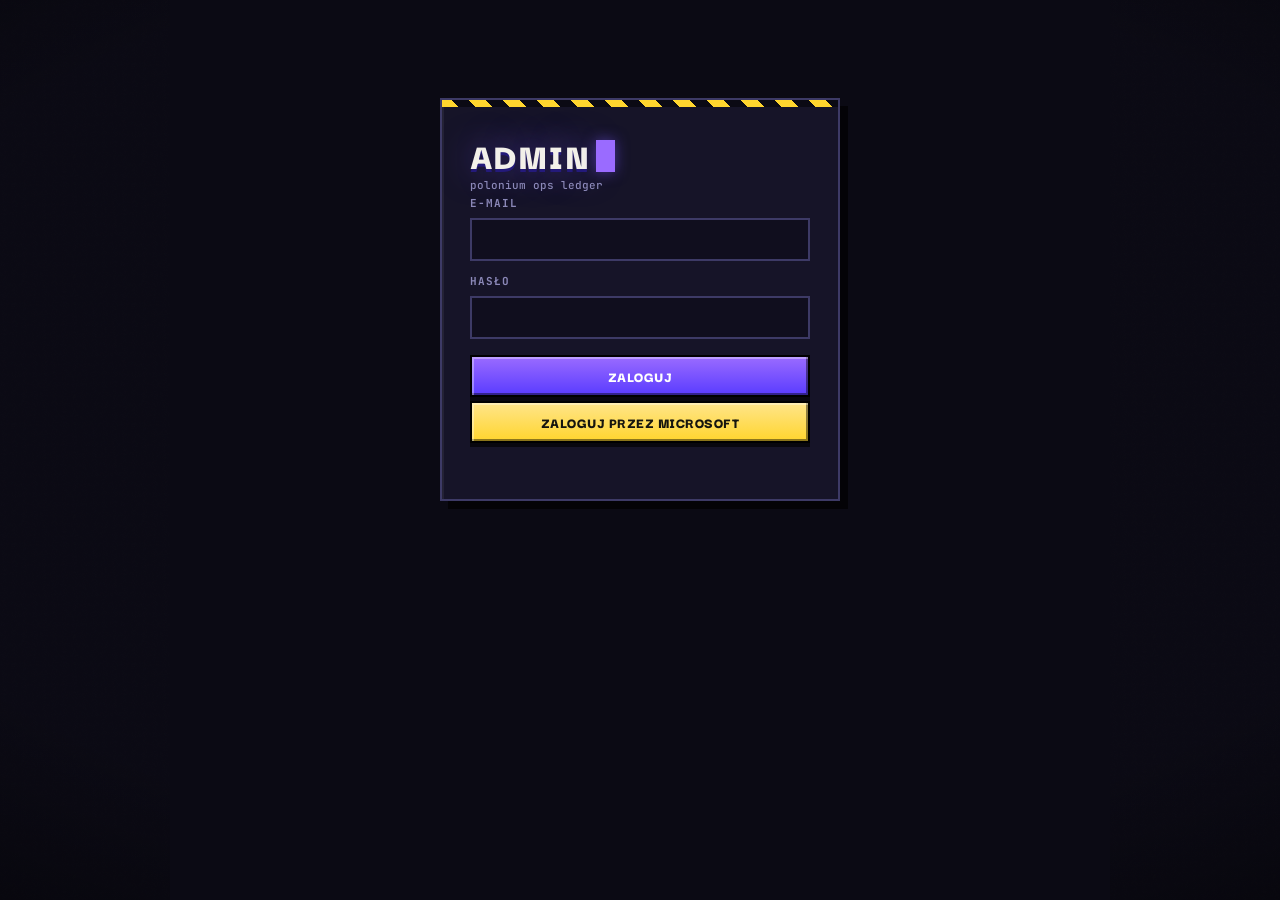
==== admin/index.html @ fe459cb3 "admin: dark title-screen design (bevel, hazard strip, glow) v9" ====
<!DOCTYPE html>
<html lang="pl">
<head>
<meta charset="UTF-8">
<meta name="viewport" content="width=device-width, initial-scale=1.0">
<title>Polonium — admin</title>
<meta name="theme-color" content="#0b0a14">
<link rel="preload" href="fonts/DarkerGrotesque-900-latin.woff2" as="font" type="font/woff2" crossorigin>
<link rel="preload" href="fonts/JetBrainsMono-500-latin.woff2" as="font" type="font/woff2" crossorigin>
<link rel="stylesheet" href="fonts.css?v=5">
<link rel="stylesheet" href="../styles.css">
<link rel="stylesheet" href="admin.css?v=9">
</head>
<body>
<div id="bg" aria-hidden="true"><div class="grid"></div><div class="noise"></div></div>
<main class="admin-wrap">
  <div id="toast-box" role="status" aria-live="polite"></div>

  <section id="login-view" class="acard" aria-label="logowanie">
    <div class="ahead">ADMIN<span class="cursor" aria-hidden="true"></span><small>polonium ops ledger</small></div>
    <label>e-mail<input id="a-email" type="email" autocomplete="username" spellcheck="false"></label>
    <label>hasło<input id="a-pass" type="password" autocomplete="current-password"></label>
    <button id="a-login" class="abtn">zaloguj</button>
    <button id="a-ms" class="abtn ms">zaloguj przez Microsoft</button>
    <p id="a-err" role="alert"></p>
  </section>

  <section id="panel-view" class="hidden" aria-label="panel">
    <header class="ahead row">
      <span>polonium · admin</span>
      <span class="hrow">
        <input id="a-nick" placeholder="twój nick" autocomplete="off" aria-label="nick admina">
        <input id="a-newpass" type="password" placeholder="nowe hasło" autocomplete="new-password" aria-label="nowe hasło">
        <button id="a-setpass" class="abtn ghost">zmień</button>
        <button id="a-logout">wyloguj</button>
      </span>
    </header>
    <div id="a-passmsg" role="status"></div>

    <div id="stats-row" aria-label="statystyki">
      <div class="stat"><b id="st-open">–</b><small>otwarte tickety</small></div>
      <div class="stat"><b id="st-lic">–</b><small>aktywne licencje</small></div>
      <div class="stat"><b id="st-dl">–</b><small>pobrania 24h</small></div>
      <div class="stat"><b id="st-fail">–</b><small>nieudane próby 24h</small></div>
    </div>

    <nav class="atabs" aria-label="sekcje panelu">
      <button data-t="tickets" class="active">tickety <b id="c-tickets"></b></button>
      <button data-t="licenses">licencje</button>
      <button data-t="kill">kill-switch</button>
      <button data-t="updates">update</button>
      <button data-t="attempts">próby</button>
      <button data-t="downloads">pobrania</button>
    </nav>

    <div class="atab active" id="tab-tickets">
      <div id="ticket-list"></div>
      <div id="ticket-conv" class="hidden">
        <button id="conv-back" class="abtn ghost">← tickety</button>
        <div id="conv-head"></div>
        <div id="conv-msgs" aria-live="polite"></div>
        <div class="qfill" id="conv-qf" role="group" aria-label="szybkie odpowiedzi">
          <button class="abtn ghost" data-t="Płatność zaksięgowana ✅ Klucz generuję poniżej.">płatność ✓</button>
          <button class="abtn ghost" data-t="Dziękujemy za zakup! Opłać na Tipply (tytuł = id ticketa, nick zgodny z nickiem) i daj znać tutaj.">dzięki</button>
          <button class="abtn ghost" data-t="Podaj nick z Tipply — musi zgadzać się z nickiem z ticketa, inaczej nie znajdę wpłaty.">nick?</button>
          <button class="abtn ghost" id="conv-keygen">🎲 key</button>
        </div>
        <div class="arow" id="conv-reply">
          <input id="conv-input" placeholder="odpowiedź..." autocomplete="off" aria-label="odpowiedź">
          <button id="conv-send" class="abtn">wyślij</button>
        </div>
        <div class="arow" id="conv-ops"></div>
      </div>
    </div>

    <div class="atab" id="tab-licenses">
      <div class="arow">
        <input id="lic-label" placeholder="label np. vip" autocomplete="off" aria-label="label klucza">
        <select id="lic-days" aria-label="czas licencji">
          <option value="1">1D</option>
          <option value="7">7D</option>
          <option value="30" selected>30D</option>
          <option value="lifetime">lifetime</option>
        </select>
        <button id="lic-gen" class="abtn">generuj klucz</button>
      </div>
      <div id="lic-new" role="status"></div>
      <div id="lic-list"></div>
    </div>

    <div class="atab" id="tab-kill">
      <div id="kill-box"></div>
      <div class="arow col">
        <label>admin e-maile (microsoft)<input id="adm-emails" placeholder="a@x, b@y" autocomplete="off" spellcheck="false"></label>
        <button id="adm-save" class="abtn">zapisz</button>
        <span id="adm-msg" role="status"></span>
      </div>
    </div>

    <div class="atab" id="tab-updates">
      <div class="arow col">
        <input id="up-ver" placeholder="wersja np. 0.4.37" autocomplete="off" aria-label="wersja">
        <input id="up-url" placeholder="url do exe" autocomplete="off" spellcheck="false" aria-label="url">
        <textarea id="up-log" rows="2" placeholder="changelog" aria-label="changelog"></textarea>
        <button id="up-add" class="abtn">dodaj update</button>
      </div>
      <div id="up-list"></div>
    </div>

    <div class="atab" id="tab-attempts"><div id="att-list"></div></div>
    <div class="atab" id="tab-downloads"><div id="dl-list"></div></div>
  </section>
</main>
<script src="admin.js?v=8"></script>
</body>
</html>
---- admin/fonts.css ----
@font-face{font-family:'Darker Grotesque';font-style:normal;font-weight:700;font-display:swap;src:url('fonts/DarkerGrotesque-700-latin-ext.woff2') format('woff2');unicode-range:U+0100-02BA, U+02BD-02C5, U+02C7-02CC, U+02CE-02D7, U+02DD-02FF, U+0304, U+0308, U+0329, U+1D00-1DBF, U+1E00-1E9F, U+1EF2-1EFF, U+2020, U+20A0-20AB, U+20AD-20C4, U+2113, U+2C60-2C7F, U+A720-A7FF}
@font-face{font-family:'Darker Grotesque';font-style:normal;font-weight:700;font-display:swap;src:url('fonts/DarkerGrotesque-700-latin.woff2') format('woff2');unicode-range:U+0000-00FF, U+0131, U+0152-0153, U+02BB-02BC, U+02C6, U+02DA, U+02DC, U+0304, U+0308, U+0329, U+2000-206F, U+20AC, U+2122, U+2191, U+2193, U+2212, U+2215, U+FEFF, U+FFFD}
@font-face{font-family:'Darker Grotesque';font-style:normal;font-weight:900;font-display:swap;src:url('fonts/DarkerGrotesque-900-latin-ext.woff2') format('woff2');unicode-range:U+0100-02BA, U+02BD-02C5, U+02C7-02CC, U+02CE-02D7, U+02DD-02FF, U+0304, U+0308, U+0329, U+1D00-1DBF, U+1E00-1E9F, U+1EF2-1EFF, U+2020, U+20A0-20AB, U+20AD-20C4, U+2113, U+2C60-2C7F, U+A720-A7FF}
@font-face{font-family:'Darker Grotesque';font-style:normal;font-weight:900;font-display:swap;src:url('fonts/DarkerGrotesque-900-latin.woff2') format('woff2');unicode-range:U+0000-00FF, U+0131, U+0152-0153, U+02BB-02BC, U+02C6, U+02DA, U+02DC, U+0304, U+0308, U+0329, U+2000-206F, U+20AC, U+2122, U+2191, U+2193, U+2212, U+2215, U+FEFF, U+FFFD}
@font-face{font-family:'JetBrains Mono';font-style:normal;font-weight:500;font-display:swap;src:url('fonts/JetBrainsMono-500-latin-ext.woff2') format('woff2');unicode-range:U+0100-02BA, U+02BD-02C5, U+02C7-02CC, U+02CE-02D7, U+02DD-02FF, U+0304, U+0308, U+0329, U+1D00-1DBF, U+1E00-1E9F, U+1EF2-1EFF, U+2020, U+20A0-20AB, U+20AD-20C4, U+2113, U+2C60-2C7F, U+A720-A7FF}
@font-face{font-family:'JetBrains Mono';font-style:normal;font-weight:500;font-display:swap;src:url('fonts/JetBrainsMono-500-latin.woff2') format('woff2');unicode-range:U+0000-00FF, U+0131, U+0152-0153, U+02BB-02BC, U+02C6, U+02DA, U+02DC, U+0304, U+0308, U+0329, U+2000-206F, U+20AC, U+2122, U+2191, U+2193, U+2212, U+2215, U+FEFF, U+FFFD}
@font-face{font-family:'JetBrains Mono';font-style:normal;font-weight:700;font-display:swap;src:url('fonts/JetBrainsMono-700-latin-ext.woff2') format('woff2');unicode-range:U+0100-02BA, U+02BD-02C5, U+02C7-02CC, U+02CE-02D7, U+02DD-02FF, U+0304, U+0308, U+0329, U+1D00-1DBF, U+1E00-1E9F, U+1EF2-1EFF, U+2020, U+20A0-20AB, U+20AD-20C4, U+2113, U+2C60-2C7F, U+A720-A7FF}
@font-face{font-family:'JetBrains Mono';font-style:normal;font-weight:700;font-display:swap;src:url('fonts/JetBrainsMono-700-latin.woff2') format('woff2');unicode-range:U+0000-00FF, U+0131, U+0152-0153, U+02BB-02BC, U+02C6, U+02DA, U+02DC, U+0304, U+0308, U+0329, U+2000-206F, U+20AC, U+2122, U+2191, U+2193, U+2212, U+2215, U+FEFF, U+FFFD}
---- styles.css ----
/* ============================================================
   POLONIUM SITE — title screen language (jak launcher).
   Ciemny fiolet, bevel-buttons MC, żółty splash, panorama.
   ============================================================ */
*{box-sizing:border-box;margin:0;padding:0}
:root{
  --bg:#0b0a14; --bg2:#11101f; --panel:#161428; --panel2:#100e1e;
  --line:#2c2a4a; --line2:#3d3a66;
  --txt:#f2f0e9; --dim:#8b88b8; --faint:#55527d;
  --blue:#5a3cff; --blue2:#9a6bff; --blue-dim:#241a7a; --blue-glow:rgba(122,86,255,.5);
  --hazard:#ffd52e; --red:#e5484d; --green:#3ddc84;
  --paper:#161428; --paper2:#100e1e; --ink:#f2f0e9; --blue-soft:#191640;
  --r:0px;
}
html{scroll-behavior:smooth;scroll-padding-top:90px}
body{background:var(--bg);color:var(--txt);font:13.5px/1.7 "JetBrains Mono",monospace;overflow-x:hidden;-webkit-font-smoothing:antialiased}
::selection{background:var(--blue);color:#fff}
h1,h2,h3,.logo span,.play b,.btn,.stats b{font-family:"Darker Grotesque",sans-serif;font-weight:900;text-transform:uppercase;letter-spacing:1px}
.skip{position:fixed;left:-999px;top:0;z-index:99;background:var(--blue);color:#fff;padding:10px 18px;font-weight:700}
.skip:focus{left:8px;top:8px}
button{font-family:"Darker Grotesque",sans-serif;text-transform:uppercase;letter-spacing:.5px;touch-action:manipulation}
/* ---------- panorama ---------- */
#bg{position:fixed;inset:0;pointer-events:none;z-index:0}
#bg .grid{display:none}
#bg .glow{position:absolute;border-radius:50%;filter:blur(110px)}
#bg .g1{left:50%;top:6%;width:760px;height:420px;transform:translateX(-50%);background:var(--blue);opacity:.16;animation:breathe 8s ease-in-out infinite}
#bg .g2{left:4%;top:70%;width:460px;height:320px;background:var(--blue2);opacity:.09}
@keyframes breathe{50%{opacity:.22;transform:translateX(-50%) scale(1.05)}}
#bg .noise{position:absolute;inset:0;opacity:.04;background-image:url("data:image/svg+xml,%3Csvg xmlns='http://www.w3.org/2000/svg' width='120' height='120'%3E%3Cfilter id='n'%3E%3CfeTurbulence baseFrequency='.9'/%3E%3C/filter%3E%3Crect width='120' height='120' filter='url(%23n)' opacity='.6'/%3E%3C/svg%3E")}
#bg .cubes{display:none}
#bg::after{content:'';position:absolute;inset:0;background:radial-gradient(115% 90% at 50% 45%,transparent 55%,#000000b0 100%)}
#dvd{position:absolute;left:0;top:0;color:var(--blue2);opacity:.5;will-change:transform;filter:drop-shadow(0 0 8px var(--blue-glow))}
#bgm{display:none}
/* ---------- top: pasek z taśmą ---------- */
.top{position:sticky;top:0;z-index:10;display:flex;align-items:center;gap:18px;max-width:none;margin:0;padding:12px 26px;background:color-mix(in srgb,var(--panel) 88%,transparent);backdrop-filter:blur(10px);border-bottom:2px solid var(--line2)}
.top::before{content:'';position:absolute;left:0;right:0;top:0;height:5px;background:repeating-linear-gradient(45deg,var(--hazard) 0 10px,var(--bg) 10px 20px)}
.logo{display:flex;align-items:center;gap:9px;margin-top:4px}
.logo svg{color:var(--blue2)}
.logo span:not(.ver){font-size:19px;color:var(--txt)}
.logo .ver{font-style:normal;font:700 10px "JetBrains Mono",monospace;color:#fff;background:var(--blue);padding:3px 9px;border:2px solid #000;letter-spacing:1px;text-transform:none;box-shadow:2px 2px 0 #000000a6}
.top nav{display:flex;gap:4px;margin-left:8px}
.top nav a{color:var(--dim);text-decoration:none;font:700 12.5px "JetBrains Mono",monospace;text-transform:lowercase;padding:7px 12px;border:2px solid transparent;transition:color .12s,background .12s,border-color .12s}
.top nav a:hover{color:#fff;background:var(--blue);border-color:#000}
.nav-cta{margin-left:auto;background:linear-gradient(180deg,var(--blue2),var(--blue));color:#fff;text-decoration:none;font:900 15px "Darker Grotesque",sans-serif;text-transform:uppercase;letter-spacing:2px;padding:9px 26px;border:2px solid #000;box-shadow:inset 2px 2px 0 #ffffff59, inset -2px -2px 0 #00000073, 0 4px 0 #000000a6;transition:filter .12s,transform .08s,box-shadow .08s}
.nav-cta:hover{filter:brightness(1.1)}
.nav-cta:active{transform:translateY(3px);box-shadow:inset 2px 2px 0 #ffffff59, inset -2px -2px 0 #00000073, 0 1px 0 #000000a6}
.nav-buy{background:linear-gradient(180deg,#ffe58a,var(--hazard));color:#16150f;border:2px solid #000;font-size:14px;padding:8px 18px;cursor:pointer;box-shadow:inset 2px 2px 0 #ffffff80, inset -2px -2px 0 #00000059, 0 4px 0 #000000a6;transition:filter .12s,transform .08s}
.nav-buy:hover{filter:brightness(1.08)}
.nav-buy:active{transform:translateY(3px);box-shadow:inset 2px 2px 0 #ffffff80, 0 1px 0 #000000a6}
main{max-width:1060px;margin:0 auto;padding:0 20px;position:relative;z-index:1}
/* ---------- hero ---------- */
.hero{padding:76px 0 26px;text-align:center}
.kicker{display:inline-flex;align-items:center;gap:10px;font-size:11.5px;font-weight:700;color:var(--dim);border:2px solid var(--line2);background:var(--panel);padding:8px 8px 8px 16px;box-shadow:inset 2px 2px 0 #ffffff0f, 0 3px 0 #00000059;max-width:100%;flex-wrap:wrap;justify-content:center;text-transform:uppercase}
.grim{color:var(--hazard);font:700 12px "JetBrains Mono",monospace;transform:rotate(-4deg);text-shadow:2px 2px 0 #000;white-space:nowrap}
.pulse{width:9px;height:9px;background:var(--blue2);flex:none;box-shadow:0 0 12px var(--blue-glow);animation:blink 1.6s infinite}
@keyframes blink{50%{opacity:.35}}
h1{font-size:clamp(56px,10vw,122px);line-height:.9;margin:28px 0 16px;text-wrap:balance;text-shadow:0 5px 0 var(--blue-dim),0 0 58px var(--blue-glow),0 6px 26px #000}
h1 em{font-style:normal;color:var(--blue2)}
.lede{color:var(--dim);font-size:14.5px;max-width:640px;margin:0 auto}
.hero-badges{display:flex;gap:8px;justify-content:center;flex-wrap:wrap;margin-top:22px}
.hero-badges span{font-size:11.5px;font-weight:700;color:var(--dim);border:2px solid var(--line2);background:var(--panel);padding:7px 15px;box-shadow:inset 2px 2px 0 #ffffff0d, 0 3px 0 #00000059;text-transform:uppercase}
.hero-badges b{color:var(--blue2)}
.hero-grid{display:grid;grid-template-columns:360px 1fr;gap:30px;margin-top:40px;text-align:left;align-items:start}
.hero-left{display:flex;flex-direction:column}
.box{background:var(--panel);border:2px solid var(--line2);box-shadow:inset 2px 2px 0 #ffffff0f, inset -2px -2px 0 #00000059, 0 6px 0 #00000073;overflow:hidden}
.box-head{font:700 10px "JetBrains Mono",monospace;letter-spacing:2px;color:#fff;background:var(--blue-dim);border-bottom:2px solid var(--line2);padding:9px 14px;text-transform:uppercase}
/* seg: toggle jak cheats-seg */
.seg{display:flex;flex-direction:column;gap:8px;padding:12px}
.seg button{display:flex;align-items:center;justify-content:center;gap:10px;background:var(--panel2);border:2px solid var(--line2);color:var(--dim);padding:10px;cursor:pointer;font:900 15px "Darker Grotesque",sans-serif;box-shadow:inset 2px 2px 0 #ffffff0a, 0 3px 0 #00000059;transition:filter .12s,color .12s,background .15s}
.seg button:hover{filter:brightness(1.12)}
.seg button i{width:13px;height:13px;border:2px solid currentColor;flex:none;display:inline-flex;align-items:center;justify-content:center}
.seg button.active{color:#fff;background:linear-gradient(180deg,var(--blue2),var(--blue));border-color:#000}
.seg button.active i{background:#fff;border-color:#fff}
.seg button.active i::after{content:'';width:5px;height:8px;border:solid var(--blue);border-width:0 2px 2px 0;transform:rotate(42deg);margin:-1px 0 0}
.play{background:linear-gradient(180deg,var(--blue2),var(--blue));border:2px solid #000;color:#fff;padding:14px 16px;display:flex;align-items:center;gap:14px;text-decoration:none;margin-top:14px;box-shadow:inset 2px 2px 0 #ffffff59, inset -2px -2px 0 #00000073, 0 6px 0 #000000a6;transition:filter .12s,transform .08s,box-shadow .08s}
.play:hover{filter:brightness(1.1)}
.play:active{transform:translateY(4px);box-shadow:inset 2px 2px 0 #ffffff59, 0 1px 0 #000000a6}
.play img{width:46px;height:46px;image-rendering:pixelated;background:#00000033;border:2px solid #ffffff66;flex:none}
.play b{display:block;font-size:24px;letter-spacing:5px;line-height:1}
.play small{display:block;font:500 11px "JetBrains Mono",monospace;margin-top:4px;opacity:.85;text-transform:lowercase}
.osrow{display:flex;gap:8px;margin-top:14px}
.os{flex:1;background:var(--panel2);border:2px solid var(--line2);color:var(--dim);padding:9px 0;cursor:pointer;font:700 11.5px "JetBrains Mono",monospace;text-transform:lowercase;transition:.12s;box-shadow:inset 2px 2px 0 #ffffff0a, 0 3px 0 #00000059}
.os:hover{color:#fff;filter:brightness(1.1)}
.os.active{color:#fff;border-color:#000;background:linear-gradient(180deg,var(--blue2),var(--blue))}
.vers-label{font-size:10px;font-weight:700;letter-spacing:2px;color:var(--faint);margin:20px 0 8px;display:flex;justify-content:space-between;align-items:baseline;gap:8px;text-transform:uppercase}
.vers-label .mini{letter-spacing:0;text-transform:none;font-size:11px}
#vlist,#vlist2{display:flex;gap:8px;flex-wrap:wrap;justify-content:center;max-width:680px;max-height:176px;overflow:auto;margin:10px auto 0;padding:2px;scrollbar-width:thin}
#vlist{justify-content:flex-start;margin:0;max-height:148px}
#vlist span,#vlist2 span{border:2px solid var(--line2);background:var(--panel);padding:6px 13px;font:700 12px "JetBrains Mono",monospace;color:var(--dim);cursor:default;transition:.12s;font-variant-numeric:tabular-nums;box-shadow:inset 2px 2px 0 #ffffff0a, 0 3px 0 #00000059}
#vlist span:hover,#vlist2 span:hover{color:#fff;border-color:var(--blue2)}
#vlist span:first-child,#vlist2 span:first-child{border-color:#000;color:#fff;background:linear-gradient(180deg,var(--blue2),var(--blue));box-shadow:0 0 22px var(--blue-glow), inset 2px 2px 0 #ffffff59}
.vg{border:2px solid var(--line2);background:var(--panel);padding:8px 10px;display:flex;flex-direction:column;gap:6px;min-width:0;box-shadow:inset 2px 2px 0 #ffffff0f, 0 4px 0 #00000059}
.vg>b{font:900 14px "Darker Grotesque",sans-serif;text-transform:uppercase}
.vg>b i{font-style:normal;color:var(--dim);font-size:10px;margin-left:6px;font-family:"JetBrains Mono",monospace}
.vg>div{display:flex;gap:6px;flex-wrap:wrap}
.vg>div span{padding:4px 9px;font-size:11px}
/* launcher mock: jak okno z launchera */
.winwrap{position:relative;min-width:0}
.win{background:var(--panel);border:2px solid var(--line2);overflow:hidden;box-shadow:10px 10px 0 #00000073, 14px 14px 0 var(--blue-dim)}
.winbar{display:flex;align-items:center;gap:7px;padding:10px 16px;border-bottom:2px solid var(--line2);font:700 11px "JetBrains Mono",monospace;color:var(--dim);background:var(--panel2)}
.winbar i{width:11px;height:11px;border:2px solid #000;background:var(--hazard);flex:none}
.winbar i:first-child{background:var(--red)}
.winbar span{margin-left:8px}
.winbar b{margin-left:auto;color:#fff;background:var(--blue);border:2px solid #000;padding:2px 10px;font-size:10px;letter-spacing:1px;text-transform:uppercase}
.wincats{display:flex;gap:6px;flex-wrap:wrap;padding:12px 14px 0}
.wincats span{font:700 10px "JetBrains Mono",monospace;letter-spacing:1px;color:var(--faint);border:2px solid var(--line);padding:3px 10px;text-transform:uppercase}
.wincats span.on{color:#fff;border-color:#000;background:var(--blue)}
.winbody{padding:12px 14px 14px;display:flex;flex-direction:column;gap:9px}
.wrow{display:flex;align-items:center;gap:12px;background:var(--panel2);border:2px solid var(--line2);padding:11px 14px;transition:filter .12s;box-shadow:inset 2px 2px 0 #ffffff0a, 0 3px 0 #00000059}
.wrow:hover{filter:brightness(1.1)}
.wrow i{width:36px;height:20px;border:2px solid #000;background:var(--line);position:relative;flex:none;transition:.15s}
.wrow i::after{content:'';position:absolute;top:2px;left:2px;width:12px;height:12px;background:#8b88b8;transition:.15s}
.wrow.on i{background:var(--blue)}
.wrow.on i::after{left:18px;background:#fff}
.wrow b{font-size:14px;display:block;font-weight:700}
.wrow small{font-size:11px;color:var(--dim)}
.wrow em{margin-left:auto;font-style:normal;font:700 10px "JetBrains Mono",monospace;letter-spacing:1px;color:var(--faint);text-transform:uppercase}
.wrow.on em{color:var(--blue2)}
.wfoot{display:flex;gap:8px;margin-top:2px;flex-wrap:wrap}
.wfoot span{background:var(--panel2);border:2px solid var(--line2);padding:6px 12px;font:500 11px "JetBrains Mono",monospace;color:var(--dim)}
.wfoot .acc{color:#fff;background:var(--blue);border-color:#000}
.winshadow{display:none}
/* marquee: taśma */
.marquee{border-top:2px solid #000;border-bottom:2px solid #000;overflow:hidden;margin:46px -20px 0;background:repeating-linear-gradient(45deg,var(--hazard) 0 14px,var(--bg) 14px 28px);position:relative;z-index:1;padding:5px 0}
.track{display:flex;width:max-content;animation:scroll 26s linear infinite;font:900 15px "Darker Grotesque",sans-serif;letter-spacing:3px;text-transform:uppercase;color:var(--hazard);background:var(--bg);padding:8px 0}
@keyframes scroll{to{transform:translateX(-50%)}}
/* stats: panele */
.stats{display:grid;grid-template-columns:repeat(4,1fr);gap:12px;margin:26px 0}
.stats>div{background:var(--panel);border:2px solid var(--line2);padding:24px 10px;text-align:center;transition:filter .12s,transform .1s;position:relative;box-shadow:inset 2px 2px 0 #ffffff0f, 0 5px 0 #00000073}
.stats>div:hover{filter:brightness(1.1);transform:translateY(-2px)}
.stats b{display:block;font-size:40px;font-weight:900;font-variant-numeric:tabular-nums;line-height:1}
.stats>div:first-child b{color:var(--blue2);text-shadow:0 0 26px var(--blue-glow)}
.stats small{font:700 10.5px "JetBrains Mono",monospace;color:var(--dim);text-transform:uppercase;letter-spacing:1px}
/* sekcje */
section{padding:56px 0 10px}
.kick{display:inline-block;font:900 13px "Darker Grotesque",sans-serif;letter-spacing:2px;text-transform:uppercase;color:#fff;background:var(--blue);padding:5px 14px;margin-bottom:14px;border:2px solid #000;box-shadow:0 3px 0 #000000a6}
h2{font-size:clamp(36px,5vw,62px);line-height:.95;text-wrap:balance;text-shadow:0 4px 0 var(--blue-dim),0 0 40px var(--blue-glow)}
.sub,.dim{color:var(--dim);margin-top:10px;max-width:640px}
.acc{color:var(--blue2);font-weight:700}
.cards{display:grid;grid-template-columns:1fr 1fr;gap:14px;margin-top:24px}
.cards>div{background:var(--panel);border:2px solid var(--line2);padding:24px;transition:filter .12s,transform .1s;position:relative;box-shadow:inset 2px 2px 0 #ffffff0f, 0 5px 0 #00000073}
.cards>div:hover{filter:brightness(1.1);transform:translateY(-3px)}
.ico{display:inline-flex;align-items:center;justify-content:center;width:44px;height:44px;background:linear-gradient(180deg,var(--blue2),var(--blue));color:#fff;font-size:20px;font-weight:900;margin-bottom:14px;border:2px solid #000;box-shadow:inset 2px 2px 0 #ffffff59, 0 3px 0 #000000a6}
.cards b{font:900 19px "Darker Grotesque",sans-serif;text-transform:uppercase;display:block;letter-spacing:.5px}
#modgrid b{font-size:17px}
.cards small{display:inline-block;font:700 10px "JetBrains Mono",monospace;color:#16150f;margin:8px 0;border:2px solid #000;padding:2px 9px;letter-spacing:1px;text-transform:uppercase;background:var(--hazard);box-shadow:2px 2px 0 #000}
.cards p{font-size:12.5px;color:var(--dim);margin:0}
.feat-card .tag{display:inline-block;margin-top:14px;font:700 10px "JetBrains Mono",monospace;letter-spacing:2px;color:var(--faint);border-top:2px solid var(--line);padding-top:10px;text-transform:uppercase}
.filter{display:flex;gap:8px;margin-top:22px;flex-wrap:wrap}
.filter button{background:var(--panel2);border:2px solid var(--line2);color:var(--dim);padding:8px 18px;cursor:pointer;font:700 12px "JetBrains Mono",monospace;text-transform:lowercase;transition:.12s;box-shadow:inset 2px 2px 0 #ffffff0a, 0 3px 0 #00000059}
.filter button:hover{color:#fff;filter:brightness(1.12)}
.filter button.active{color:#fff;background:linear-gradient(180deg,var(--blue2),var(--blue));border-color:#000}
.cards3{display:grid;grid-template-columns:repeat(3,1fr);gap:14px;margin-top:24px}
.shot{background:var(--panel);border:2px solid var(--line2);padding:18px;transition:filter .12s,transform .1s;box-shadow:inset 2px 2px 0 #ffffff0f, 0 5px 0 #00000073}
.shot:hover{filter:brightness(1.1);transform:translateY(-3px)}
.shot b{display:block;margin-top:12px;font:900 17px "Darker Grotesque",sans-serif;text-transform:uppercase}
.shot span{font-size:11.5px;color:var(--dim)}
.mock{background:var(--panel2);border:2px solid var(--line2);padding:13px;display:flex;flex-direction:column;gap:9px;min-height:132px}
.mrow{display:flex;align-items:center;gap:10px;font-size:11.5px;color:var(--dim)}
.mrow i{width:30px;height:16px;border:2px solid #000;background:var(--line);flex:none;position:relative}
.mrow i.on{background:var(--blue);box-shadow:0 0 12px var(--blue-glow)}
.mock.hud{flex-direction:row;flex-wrap:wrap;align-content:center}
.mock.hud span{background:var(--panel);border:2px solid var(--line2);padding:6px 11px;font:700 11px "JetBrains Mono",monospace}
.mock.theme{flex-direction:row;align-items:center;justify-content:center;gap:12px}
.mock.theme i{width:48px;height:48px;border:2px solid #000}
.t1{background:linear-gradient(180deg,var(--blue2),var(--blue))}.t2{background:var(--panel)}.t3{background:var(--hazard)}
/* pobierz: panel z taśmą i stempla */
.dl{background:var(--panel);border:2px solid var(--line2);padding:42px;margin-top:42px;position:relative;box-shadow:inset 2px 2px 0 #ffffff0f, 0 8px 0 #00000073;overflow:hidden}
.dl::before{content:'';position:absolute;left:0;right:0;top:0;height:8px;background:repeating-linear-gradient(45deg,var(--hazard) 0 12px,var(--bg) 12px 24px)}
.dl::after{content:'CERTYFIKAT';position:absolute;top:26px;right:-38px;transform:rotate(14deg);font:900 13px "Darker Grotesque",sans-serif;letter-spacing:3px;color:var(--hazard);border:3px solid var(--hazard);padding:4px 44px;opacity:.55;text-shadow:2px 2px 0 #000}
.dl-grid{display:grid;grid-template-columns:1fr 1fr;gap:24px;margin-top:26px;align-items:start}
.dl-main{display:flex;flex-direction:column;gap:14px}
.btn{background:linear-gradient(180deg,var(--blue2),var(--blue));color:#fff;text-decoration:none;font:900 16px "Darker Grotesque",sans-serif;text-transform:uppercase;letter-spacing:2px;border:2px solid #000;box-shadow:inset 2px 2px 0 #ffffff59, inset -2px -2px 0 #00000073, 0 5px 0 #000000a6;display:inline-block;transition:filter .12s,transform .08s,box-shadow .08s}
.btn.big{padding:18px 36px;text-align:center}
.btn:hover{filter:brightness(1.1)}
.btn:active{transform:translateY(4px);box-shadow:inset 2px 2px 0 #ffffff59, 0 1px 0 #000000a6}
.btn span{font:500 11px "JetBrains Mono",monospace}
.btn.buy{display:inline-block;margin:12px 0 4px;background:linear-gradient(180deg,#ffe58a,var(--hazard));color:#16150f}
.btn.buy span{color:#16150f}
.dl-meta{display:flex;gap:8px;flex-wrap:wrap;font:700 10.5px "JetBrains Mono",monospace;color:var(--dim);text-transform:uppercase}
.dl-meta span{border:2px solid var(--line2);background:var(--panel2);padding:6px 13px}
.dl-meta .grim{transform:rotate(-1deg)}
.steps{list-style:none;display:flex;flex-direction:column;gap:10px}
.steps li{background:var(--panel2);border:2px solid var(--line2);padding:13px 16px;font-size:12.5px;color:var(--txt);display:flex;align-items:center;gap:12px}
.steps b{color:#fff;background:var(--blue);font:700 11px "JetBrains Mono",monospace;flex:none;padding:3px 8px;border:2px solid #000}
/* faq */
.faq-grid{display:grid;grid-template-columns:1fr 1fr;gap:0 14px;margin-top:18px;align-items:start}
.qa{border:2px solid var(--line2);background:var(--panel);margin-top:10px;overflow:hidden;transition:filter .12s,transform .1s;box-shadow:inset 2px 2px 0 #ffffff0f, 0 4px 0 #00000059}
.qa:hover{filter:brightness(1.1)}
.qa.open{border-color:var(--blue2)}
.qa button{width:100%;display:flex;justify-content:space-between;align-items:center;gap:12px;background:transparent;border:0;color:var(--txt);padding:16px 18px;font:700 13px "JetBrains Mono",monospace;cursor:pointer;text-align:left;text-transform:lowercase}
.qa button i{color:#fff;background:linear-gradient(180deg,var(--blue2),var(--blue));font-style:normal;font-size:16px;font-weight:900;transition:transform .2s;flex:none;width:26px;height:26px;display:inline-flex;align-items:center;justify-content:center;border:2px solid #000;box-shadow:inset 2px 2px 0 #ffffff59}
.qa.open button i{transform:rotate(45deg)}
.qa p{display:none;padding:0 18px 16px;margin:0;color:var(--dim);font-size:12px}
.qa.open p{display:block}
/* footer: panel */
footer{border:2px solid var(--line2);background:var(--panel);padding:26px;margin:52px 0 36px;display:flex;gap:18px;align-items:center;flex-wrap:wrap;position:relative;z-index:1;font-size:11.5px;color:var(--faint);box-shadow:inset 2px 2px 0 #ffffff0f, 0 5px 0 #00000073}
.foot-main{display:flex;flex-direction:column;gap:4px}
.foot-main b{color:var(--txt);font:900 17px "Darker Grotesque",sans-serif;text-transform:uppercase;letter-spacing:1px}
.foot-links{display:flex;gap:4px;margin-left:auto}
.foot-links a{color:var(--faint);text-decoration:none;padding:7px 12px;transition:.12s}
.foot-links a:hover{color:#fff;background:var(--blue)}
.foot-side{display:flex;gap:12px;align-items:center}
footer a{color:var(--faint);text-decoration:none}
footer a:hover{color:var(--hazard)}
/* separatory */
.sep{display:flex;align-items:center;gap:14px;margin:36px 0 0;position:relative;z-index:1}
.sep::before,.sep::after{content:'';height:2px;flex:1;background:var(--line2)}
.sep i{width:11px;height:11px;background:var(--blue);border:2px solid #000;transform:rotate(45deg);flex:none;box-shadow:0 0 14px var(--blue-glow)}
/* live */
.live-cell{border-color:var(--blue2) !important}
.live-cell b{color:var(--blue2) !important}
.pulse.sm{width:9px;height:9px;display:inline-block;background:var(--blue2);margin-right:6px;vertical-align:1px;box-shadow:0 0 10px var(--blue-glow);animation:blink 1.6s infinite}
/* reveal */
.reveal{opacity:0;transform:translateY(14px);transition:opacity .3s ease,transform .3s ease}
.reveal.in{opacity:1;transform:none}
@media(max-width:860px){.hero-grid{grid-template-columns:1fr}.cards,.cards3,.stats{grid-template-columns:1fr 1fr}.dl-grid{grid-template-columns:1fr}.faq-grid{grid-template-columns:1fr}.dl::after{display:none}}
@media(max-width:560px){.cards,.cards3,.stats{grid-template-columns:1fr}.top nav{display:none}h1{font-size:54px}.dl{padding:28px 20px}.hero{padding-top:60px}}
@media(prefers-reduced-motion:reduce){.track,.pulse,.pulse.sm,#bg .g1{animation:none}.reveal{opacity:1;transform:none;transition:none}}
button:focus-visible,a:focus-visible,input:focus-visible{outline:3px solid var(--blue2);outline-offset:2px}
/* ---------- chat ticketowy ---------- */
.hidden{display:none !important}
#chat-fab{position:fixed;right:18px;bottom:18px;z-index:60;background:linear-gradient(180deg,var(--blue2),var(--blue));border:2px solid #000;color:#fff;font:900 15px "Darker Grotesque",sans-serif;text-transform:uppercase;letter-spacing:1px;padding:13px 22px;cursor:pointer;box-shadow:inset 2px 2px 0 #ffffff59, inset -2px -2px 0 #00000073, 0 5px 0 #000000a6;transition:filter .12s,transform .08s;animation:fabglow 3s infinite}
@keyframes fabglow{0%,100%{box-shadow:inset 2px 2px 0 #ffffff59, 0 5px 0 #000000a6}50%{box-shadow:inset 2px 2px 0 #ffffff59, 0 5px 0 #000000a6,0 0 28px var(--blue-glow)}}
#chat-fab:hover{filter:brightness(1.1)}
#chat-fab:active{transform:translateY(4px)}
#chat-panel{position:fixed;right:18px;bottom:76px;z-index:60;width:370px;max-width:calc(100vw - 36px);max-height:min(580px,calc(100vh - 110px));display:flex;flex-direction:column;background:var(--panel);border:2px solid var(--line2);overflow:hidden;box-shadow:inset 2px 2px 0 #ffffff0f, 8px 8px 0 #000000a6}
.chat-head{display:flex;justify-content:space-between;align-items:center;padding:10px 12px;border-bottom:2px solid var(--line2);background:var(--blue-dim);font:700 11px "JetBrains Mono",monospace;text-transform:uppercase;letter-spacing:2px;color:#fff}
.chat-head button{background:transparent;border:2px solid #ffffff44;color:#fff;cursor:pointer;font:700 10px "JetBrains Mono",monospace;padding:3px 9px;text-transform:uppercase}
.chat-head button:hover{border-color:var(--hazard);color:var(--hazard)}
.chat-head span:last-child{display:flex;gap:6px;align-items:center}
#chat-plan{padding:12px 12px 0}
.chat-days{display:flex;gap:6px;flex-wrap:wrap}
.chat-days button{flex:1;background:var(--panel2);border:2px solid var(--line2);color:var(--txt);padding:7px 4px;cursor:pointer;font:700 11px "JetBrains Mono",monospace;white-space:nowrap;transition:.1s;box-shadow:inset 2px 2px 0 #ffffff0a, 0 3px 0 #00000059}
.chat-days button.active{color:#fff;background:linear-gradient(180deg,var(--blue2),var(--blue));border-color:#000}
.chat-custom{display:flex;gap:8px;align-items:center;margin-top:10px}
.chat-custom input{flex:1;background:var(--panel2);border:2px solid var(--line2);color:var(--txt);padding:7px 9px;font:500 12px "JetBrains Mono",monospace;outline:none;min-width:0}
.chat-custom input:focus{border-color:var(--blue2)}
#chat-price{font:700 14px "JetBrains Mono",monospace;color:var(--blue2);white-space:nowrap}
#chat-form{padding:10px 12px 12px;display:flex;flex-direction:column;gap:8px}
#chat-form input{background:var(--panel2);border:2px solid var(--line2);color:var(--txt);padding:8px 9px;font:500 13px "JetBrains Mono",monospace;outline:none}
#chat-form input:focus{border-color:var(--blue2)}
#chat-msgs{flex:1;min-height:120px;max-height:300px;overflow:auto;padding:12px;display:flex;flex-direction:column;gap:8px;overscroll-behavior:contain}
#chat-msgs:empty{display:none}
.msg{background:var(--panel2);border:2px solid var(--line2);padding:7px 10px;font-size:12.5px}
.msg small{display:block;font:700 10px "JetBrains Mono",monospace;color:var(--dim);margin-bottom:2px;text-transform:uppercase}
.msg p{margin:0;white-space:pre-wrap;word-break:break-word;color:var(--txt)}
.msg.m-auto{border-color:var(--blue2);background:var(--blue-soft)}
.msg.m-admin{background:linear-gradient(180deg,var(--blue2),var(--blue));border-color:#000;color:#fff}
.msg.m-admin small,.msg.m-admin p{color:#fff}
#chat-input{display:flex;gap:7px;padding:10px 12px;border-top:2px solid var(--line2)}
#chat-input input{flex:1;background:var(--panel2);border:2px solid var(--line2);color:var(--txt);padding:8px 9px;font:500 13px "JetBrains Mono",monospace;outline:none;min-width:0}
#chat-input input:focus{border-color:var(--blue2)}
#chat-input button{background:linear-gradient(180deg,var(--blue2),var(--blue));border:2px solid #000;color:#fff;font-weight:700;padding:0 16px;cursor:pointer;font-size:15px;box-shadow:inset 2px 2px 0 #ffffff59, 0 3px 0 #000000a6}
#chat-actions{display:flex;gap:7px;padding:8px 12px;border-bottom:2px solid var(--line2)}
#chat-actions.hidden{display:none}
#chat-full{flex:1;text-align:center;background:linear-gradient(180deg,var(--blue2),var(--blue));color:#fff;font:700 13px "JetBrains Mono",monospace;padding:8px;text-decoration:none;border:2px solid #000;box-shadow:0 3px 0 #000000a6}
---- admin/admin.css ----
/* Polonium admin — title screen language (dark jak strona i launcher). */
.admin-wrap{
  --bg:#0b0a14;--panel:#161428;--panel2:#100e1e;--line:#2c2a4a;--line2:#3d3a66;
  --txt:#f2f0e9;--dim:#8b88b8;--faint:#55527d;
  --blue:#5a3cff;--blue2:#9a6bff;--blue-dim:#241a7a;--blue-glow:rgba(122,86,255,.5);--blue-soft:#191640;
  --hazard:#ffd52e;--red:#e5484d;--green:#3ddc84;
  position:relative;z-index:1;max-width:940px;margin:0 auto;padding:44px 16px 90px;min-height:100vh;
  font-family:"JetBrains Mono",monospace;font-size:13.5px;line-height:1.55;color:var(--txt);background:var(--bg);
}
#bg{position:fixed;inset:0;background:var(--bg);z-index:0;pointer-events:none}
#bg .grid{position:absolute;inset:0;background-image:linear-gradient(#ffffff0a 1px,transparent 1px),linear-gradient(90deg,#ffffff0a 1px,transparent 1px);background-size:30px 30px}
#bg .noise{position:absolute;inset:0;opacity:.04}
#bg .glow{display:none}
.admin-wrap ::selection{background:var(--blue);color:#fff}
.admin-wrap button{font-family:"Darker Grotesque",sans-serif;touch-action:manipulation;text-transform:uppercase;letter-spacing:.5px}
.admin-wrap input,.admin-wrap textarea,.admin-wrap select{font-family:"JetBrains Mono",monospace}
.admin-wrap .hidden{display:none !important}
section{padding:0}
/* ---------- login ---------- */
.acard{background:var(--panel);border:2px solid var(--line2);padding:30px 28px;max-width:400px;margin:6vh auto 0;position:relative;overflow:hidden;box-shadow:inset 2px 2px 0 #ffffff0f, 8px 8px 0 #000000a6}
.acard::before{content:'';position:absolute;left:0;right:0;top:0;height:7px;background:repeating-linear-gradient(45deg,var(--hazard) 0 12px,var(--bg) 12px 24px)}
.ahead{font-family:"Darker Grotesque",sans-serif;font-weight:900;font-size:38px;text-transform:uppercase;letter-spacing:1px;line-height:1;margin:6px 0 4px;color:var(--txt);text-shadow:0 3px 0 var(--blue-dim),0 0 34px var(--blue-glow)}
.ahead small{display:block;font-family:"JetBrains Mono",monospace;font-weight:500;font-size:11px;color:var(--dim);letter-spacing:0;margin-top:6px;text-transform:none;text-shadow:none}
.ahead.row{display:flex;justify-content:space-between;align-items:center;gap:10px;flex-wrap:wrap;font-size:26px}
.cursor{display:inline-block;width:.5em;height:.85em;background:var(--blue2);vertical-align:-0.08em;margin-left:6px;box-shadow:0 0 14px var(--blue-glow);animation:cur 1.05s steps(1) infinite}
@keyframes cur{0%,55%{opacity:1}56%,100%{opacity:0}}
.acard label{display:flex;flex-direction:column;gap:6px;font-weight:700;font-size:11px;letter-spacing:1px;text-transform:uppercase;color:var(--dim);margin-bottom:12px}
.acard input{background:var(--panel2);border:2px solid var(--line2);color:var(--txt);padding:11px 12px;font-size:13px;outline:none;transition:border-color .12s}
.acard input:focus{border-color:var(--blue2)}
#a-err{color:var(--red);font-size:12px;font-weight:700;min-height:18px;margin:8px 0 0}
/* ---------- przyciski (bevel MC) ---------- */
.abtn{background:linear-gradient(180deg,var(--blue2),var(--blue));border:2px solid #000;color:#fff;font:900 15px "Darker Grotesque",sans-serif;letter-spacing:1px;padding:9px 20px;cursor:pointer;box-shadow:inset 2px 2px 0 #ffffff59, inset -2px -2px 0 #00000073, 0 4px 0 #000000a6;transition:filter .12s,transform .08s,box-shadow .08s}
.abtn:hover{filter:brightness(1.1)}
.abtn:active{transform:translateY(3px);box-shadow:inset 2px 2px 0 #ffffff59, 0 1px 0 #000000a6}
.abtn.ghost{background:var(--panel2);border:2px solid var(--line2);color:var(--txt);padding:6px 13px;font-size:13px;box-shadow:inset 2px 2px 0 #ffffff0a, 0 3px 0 #00000059}
.abtn.ghost:hover{color:#fff;border-color:var(--blue2);filter:brightness(1.12)}
.abtn.danger{background:var(--panel2);border:2px solid var(--red);color:var(--red);padding:6px 13px;font-size:13px;box-shadow:inset 2px 2px 0 #ffffff0a, 0 3px 0 #00000059}
.abtn.danger:hover{background:var(--red);color:#fff}
#a-login,#a-ms{width:100%;margin-top:4px}
#a-ms{background:linear-gradient(180deg,#ffe58a,var(--hazard));color:#16150f}
#a-ms:hover{filter:brightness(1.08)}
#a-logout{background:var(--panel2);border:2px solid var(--line2);color:var(--dim);cursor:pointer;padding:6px 14px;font-size:13px;box-shadow:inset 2px 2px 0 #ffffff0a, 0 3px 0 #00000059}
#a-logout:hover{color:#fff;border-color:var(--blue2)}
/* ---------- panel ---------- */
#panel-view{background:var(--panel);border:2px solid var(--line2);padding:24px;position:relative;box-shadow:inset 2px 2px 0 #ffffff0f, 8px 8px 0 #000000a6}
#panel-view::before{content:'';position:absolute;left:0;right:0;top:0;height:7px;background:repeating-linear-gradient(45deg,var(--hazard) 0 12px,var(--bg) 12px 24px)}
#panel-view>*{position:relative}
.atabs{display:flex;gap:0;margin:14px 0 0;border:2px solid var(--line2);width:fit-content;max-width:100%;flex-wrap:wrap;background:var(--panel2)}
.atabs button{background:transparent;border:0;border-right:2px solid var(--line2);color:var(--dim);padding:10px 18px;cursor:pointer;font-size:14px;transition:background .12s,color .12s}
.atabs button:last-child{border-right:0}
.atabs button:hover{color:#fff;background:#ffffff0d}
.atabs button.active{background:linear-gradient(180deg,var(--blue2),var(--blue));color:#fff}
.atabs button b{font-weight:900}
.atab{display:none;border:2px solid var(--line2);border-top:0;padding:16px;background:var(--panel)}
.atab.active{display:block}
.arow{display:flex;gap:8px;margin-bottom:12px;flex-wrap:wrap}
.arow.col{flex-direction:column}
.arow input,.arow textarea,.arow select{flex:1;min-width:140px;background:var(--panel2);border:2px solid var(--line2);color:var(--txt);padding:9px 11px;font-size:12.5px;outline:none;transition:border-color .12s}
.arow input:focus,.arow textarea:focus{border-color:var(--blue2)}
/* ---------- wiersze ---------- */
.trow,.lrow,.urow,.arow2{background:var(--panel2);border:2px solid var(--line2);padding:10px 13px;margin-bottom:8px;font-size:13px;box-shadow:inset 2px 2px 0 #ffffff0a, 0 4px 0 #00000059;transition:filter .12s,transform .1s}
.trow:hover,.lrow:hover{filter:brightness(1.12);transform:translateY(-1px)}
.trow b,.lrow b{font-weight:700}
.trow small,.lrow small,.urow small,.arow2 small{display:block;font-size:11px;color:var(--dim);margin-top:3px;word-break:break-word}
.trow .ops,.lrow .ops{margin-top:9px;display:flex;gap:6px;flex-wrap:wrap}
.st-open,.st-closed,.st-off{display:inline-block;font:700 10px "JetBrains Mono",monospace;letter-spacing:1px;padding:2px 9px;border:2px solid #000;transform:rotate(-1.5deg);text-transform:uppercase;box-shadow:2px 2px 0 #000}
.st-open{color:#16150f;background:var(--hazard)}
.st-closed{color:#fff;background:var(--green)}
.st-off{color:#fff;background:var(--red)}
#lic-new{font-size:13px;font-weight:700;color:#fff;background:linear-gradient(180deg,var(--blue2),var(--blue));border:2px solid #000;padding:8px 12px;margin-bottom:10px;word-break:break-all;box-shadow:inset 2px 2px 0 #ffffff59, 3px 3px 0 #000000a6}
#kill-box .big{font-size:16px;margin-bottom:12px;font-weight:700}
.ok-dot{color:var(--green);font-weight:700}
.err-dot{color:var(--red);font-weight:700}
/* ---------- stats ---------- */
#stats-row{display:grid;grid-template-columns:repeat(4,1fr);gap:12px;margin:14px 0 0}
.stat{background:var(--panel2);border:2px solid var(--line2);padding:14px 14px 11px;box-shadow:inset 2px 2px 0 #ffffff0a, 0 4px 0 #00000059;transition:filter .12s,transform .1s}
.stat:hover{filter:brightness(1.12);transform:translateY(-1px)}
.stat b{display:block;font:900 38px "Darker Grotesque",sans-serif;line-height:1;font-variant-numeric:tabular-nums;color:var(--txt)}
.stat:first-child b{color:var(--blue2);text-shadow:0 0 22px var(--blue-glow)}
.stat small{font-size:10px;font-weight:700;color:var(--dim);text-transform:uppercase;letter-spacing:1px}
@media (max-width:640px){#stats-row{grid-template-columns:repeat(2,1fr)}}
/* ---------- konwersacja ---------- */
#conv-head{margin:10px 0 4px;font-size:14px;font-weight:700}
#conv-head small{display:block;font-size:11px;color:var(--dim);margin-top:3px}
#conv-back{margin-bottom:4px}
#conv-msgs{display:flex;flex-direction:column;gap:8px;max-height:400px;overflow:auto;padding:8px 2px;overscroll-behavior:contain}
.cmsg{max-width:88%;background:var(--panel2);border:2px solid var(--line2);padding:8px 12px;font-size:13px;align-self:flex-start}
.cmsg b{display:block;font-size:10.5px;font-weight:700;color:var(--dim);margin-bottom:1px;text-transform:uppercase}
.cmsg p{margin:0;white-space:pre-wrap;word-break:break-word}
.cmsg small{display:block;font-size:10px;color:var(--dim);margin-top:3px}
.cmsg.c-admin{align-self:flex-end;background:linear-gradient(180deg,var(--blue2),var(--blue));border-color:#000;color:#fff;box-shadow:inset 2px 2px 0 #ffffff59, 4px 4px 0 #000000a6}
.cmsg.c-admin b,.cmsg.c-admin small{color:#fff}
.cmsg.c-auto{align-self:center;border-style:dashed;font-size:12px;color:var(--dim);background:var(--blue-soft);border-color:var(--blue2)}
.qfill{display:flex;gap:6px;flex-wrap:wrap;margin:10px 0}
.amsgs{margin-top:8px}
/* ---------- toast ---------- */
#toast-box{position:fixed;top:14px;right:14px;z-index:100;display:flex;flex-direction:column;gap:8px;max-width:min(360px,calc(100vw - 32px))}
.toast{background:var(--panel);border:2px solid var(--blue2);padding:11px 13px;display:flex;gap:12px;align-items:center;font-size:13px;font-weight:700;box-shadow:inset 2px 2px 0 #ffffff0f, 6px 6px 0 #000000a6, 0 0 24px var(--blue-glow)}
.toast::before{content:'';width:10px;height:10px;background:var(--blue2);flex:none;box-shadow:0 0 10px var(--blue-glow);animation:cur 1.1s steps(1) infinite}
.toast button{background:linear-gradient(180deg,var(--blue2),var(--blue));border:2px solid #000;color:#fff;font:900 13px "Darker Grotesque",sans-serif;padding:6px 14px;cursor:pointer;box-shadow:inset 2px 2px 0 #ffffff59, 0 3px 0 #000000a6}
.toast button:hover{filter:brightness(1.1)}
/* ---------- formularze ---------- */
#a-newpass,#a-nick{background:var(--panel2);border:2px solid var(--line2);color:var(--txt);padding:6px 10px;font-size:11.5px;width:150px;outline:none}
#a-newpass:focus,#a-nick:focus{border-color:var(--blue2)}
#a-passmsg{font-size:11px;color:var(--dim);margin:-6px 0 12px;min-height:14px}
#lic-days{background:var(--panel2);border:2px solid var(--line2);color:var(--txt);padding:8px;font:700 12px "JetBrains Mono",monospace;outline:none;cursor:pointer}
#adm-msg{font-size:11px;color:var(--dim)}
.hrow{display:flex;gap:7px;align-items:center;flex-wrap:wrap}
.pill{font:700 10px "JetBrains Mono",monospace;letter-spacing:1px;color:var(--dim);text-transform:uppercase}
.pill.ok{color:var(--green)}
.pill.err{color:var(--red)}
.pill.warn{color:var(--hazard)}
#conv-msgs::-webkit-scrollbar{width:10px}
#conv-msgs::-webkit-scrollbar-thumb{background:var(--line2)}
#conv-msgs::-webkit-scrollbar-thumb:hover{background:var(--blue2)}
button:focus-visible,input:focus-visible,a:focus-visible,select:focus-visible,textarea:focus-visible{outline:3px solid var(--blue2);outline-offset:2px}
@media (prefers-reduced-motion:reduce){*{animation:none !important;transition:none !important}}
@media (max-width:640px){.admin-wrap{padding:24px 10px 60px}#panel-view{padding:16px}.cmsg{max-width:94%}}
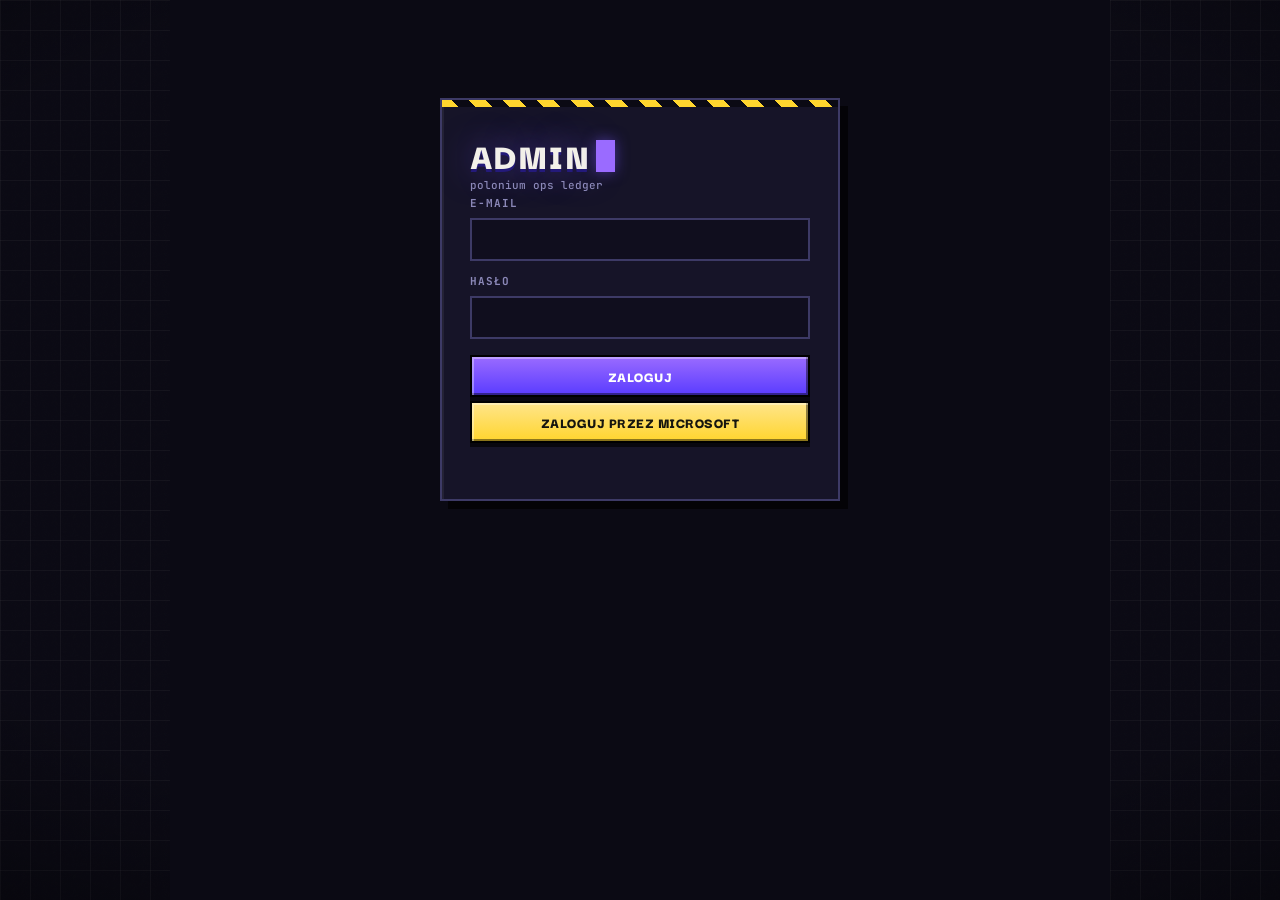
==== commit 6b94086f: "admin: filtr ticketow (otwarte/zamkniete/anulowane/wszystkie) z licznikami" ====
--- a/admin/index.html
+++ b/admin/index.html
@@ -9,7 +9,7 @@
 <link rel="preload" href="fonts/JetBrainsMono-500-latin.woff2" as="font" type="font/woff2" crossorigin>
 <link rel="stylesheet" href="fonts.css?v=5">
 <link rel="stylesheet" href="../styles.css">
-<link rel="stylesheet" href="admin.css?v=9">
+<link rel="stylesheet" href="admin.css?v=10">
 </head>
 <body>
 <div id="bg" aria-hidden="true"><div class="grid"></div><div class="noise"></div></div>
@@ -54,6 +54,12 @@
     </nav>
 
     <div class="atab active" id="tab-tickets">
+      <div class="tfilters" role="group" aria-label="filtr ticketów">
+        <button data-f="open" class="active">otwarte</button>
+        <button data-f="closed">zamknięte</button>
+        <button data-f="cancelled">anulowane</button>
+        <button data-f="all">wszystkie</button>
+      </div>
       <div id="ticket-list"></div>
       <div id="ticket-conv" class="hidden">
         <button id="conv-back" class="abtn ghost">← tickety</button>
@@ -111,6 +117,6 @@
     <div class="atab" id="tab-downloads"><div id="dl-list"></div></div>
   </section>
 </main>
-<script src="admin.js?v=8"></script>
+<script src="admin.js?v=9"></script>
 </body>
 </html>
--- a/admin/admin.css
+++ b/admin/admin.css
@@ -8,7 +8,7 @@
   font-family:"JetBrains Mono",monospace;font-size:13.5px;line-height:1.55;color:var(--txt);background:var(--bg);
 }
 #bg{position:fixed;inset:0;background:var(--bg);z-index:0;pointer-events:none}
-#bg .grid{position:absolute;inset:0;background-image:linear-gradient(#ffffff0a 1px,transparent 1px),linear-gradient(90deg,#ffffff0a 1px,transparent 1px);background-size:30px 30px}
+#bg .grid{display:block;position:absolute;inset:0;background-image:linear-gradient(#ffffff0a 1px,transparent 1px),linear-gradient(90deg,#ffffff0a 1px,transparent 1px);background-size:30px 30px}
 #bg .noise{position:absolute;inset:0;opacity:.04}
 #bg .glow{display:none}
 .admin-wrap ::selection{background:var(--blue);color:#fff}
@@ -116,3 +116,8 @@
 button:focus-visible,input:focus-visible,a:focus-visible,select:focus-visible,textarea:focus-visible{outline:3px solid var(--blue2);outline-offset:2px}
 @media (prefers-reduced-motion:reduce){*{animation:none !important;transition:none !important}}
 @media (max-width:640px){.admin-wrap{padding:24px 10px 60px}#panel-view{padding:16px}.cmsg{max-width:94%}}
+/* ---------- filtr ticketów ---------- */
+.tfilters{display:flex;gap:6px;flex-wrap:wrap;margin:0 0 12px}
+.tfilters button{background:var(--panel2);border:2px solid var(--line2);color:var(--dim);padding:6px 14px;cursor:pointer;font:900 13px "Darker Grotesque",sans-serif;letter-spacing:.5px;text-transform:uppercase;box-shadow:inset 2px 2px 0 #ffffff0a, 0 3px 0 #00000059;transition:filter .12s,color .12s,background .12s}
+.tfilters button:hover{color:#fff;filter:brightness(1.12)}
+.tfilters button.active{color:#fff;background:linear-gradient(180deg,var(--blue2),var(--blue));border-color:#000}
